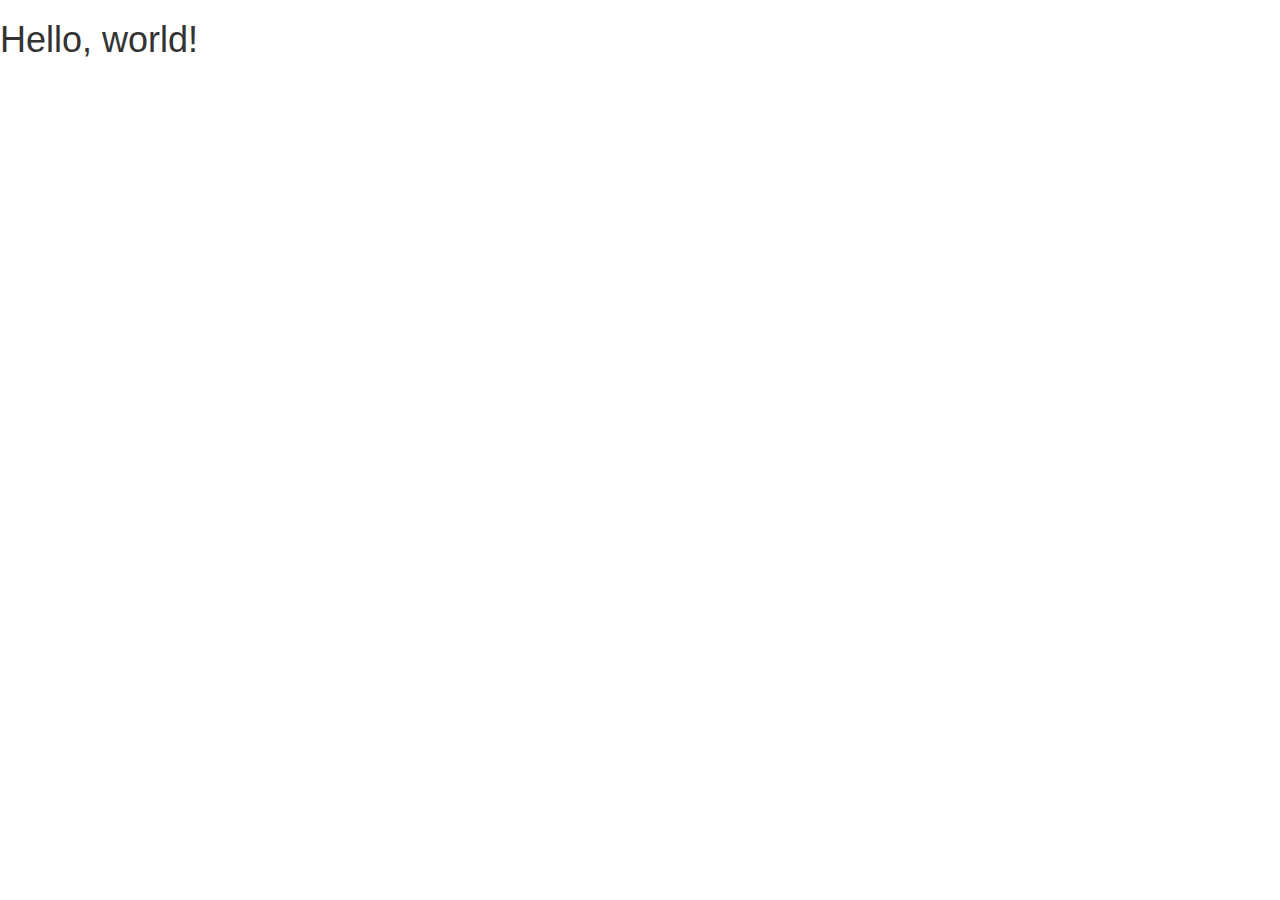
==== index.html @ ed1a8c18 "first commit" ====
<!DOCTYPE html>
<html lang="ja">
  <head>
    <meta charset="utf-8">
    <meta http-equiv="X-UA-Compatible" content="IE=edge">
    <meta name="viewport" content="width=device-width, initial-scale=1">
    <title>Bootstrap Sample</title>
    <!-- BootstrapのCSS読み込み -->
    <link rel="stylesheet" href="//maxcdn.bootstrapcdn.com/bootstrap/3.3.5/css/bootstrap.min.css">
    <!-- jQuery読み込み -->
    <script src="//ajax.googleapis.com/ajax/libs/jquery/1.11.3/jquery.min.js"></script>
    <!-- BootstrapのJS読み込み -->
    <script src="//maxcdn.bootstrapcdn.com/bootstrap/3.3.5/js/bootstrap.min.js"></script>
  </head>
  <body>
    <h1>Hello, world!</h1>
  </body>
</html>
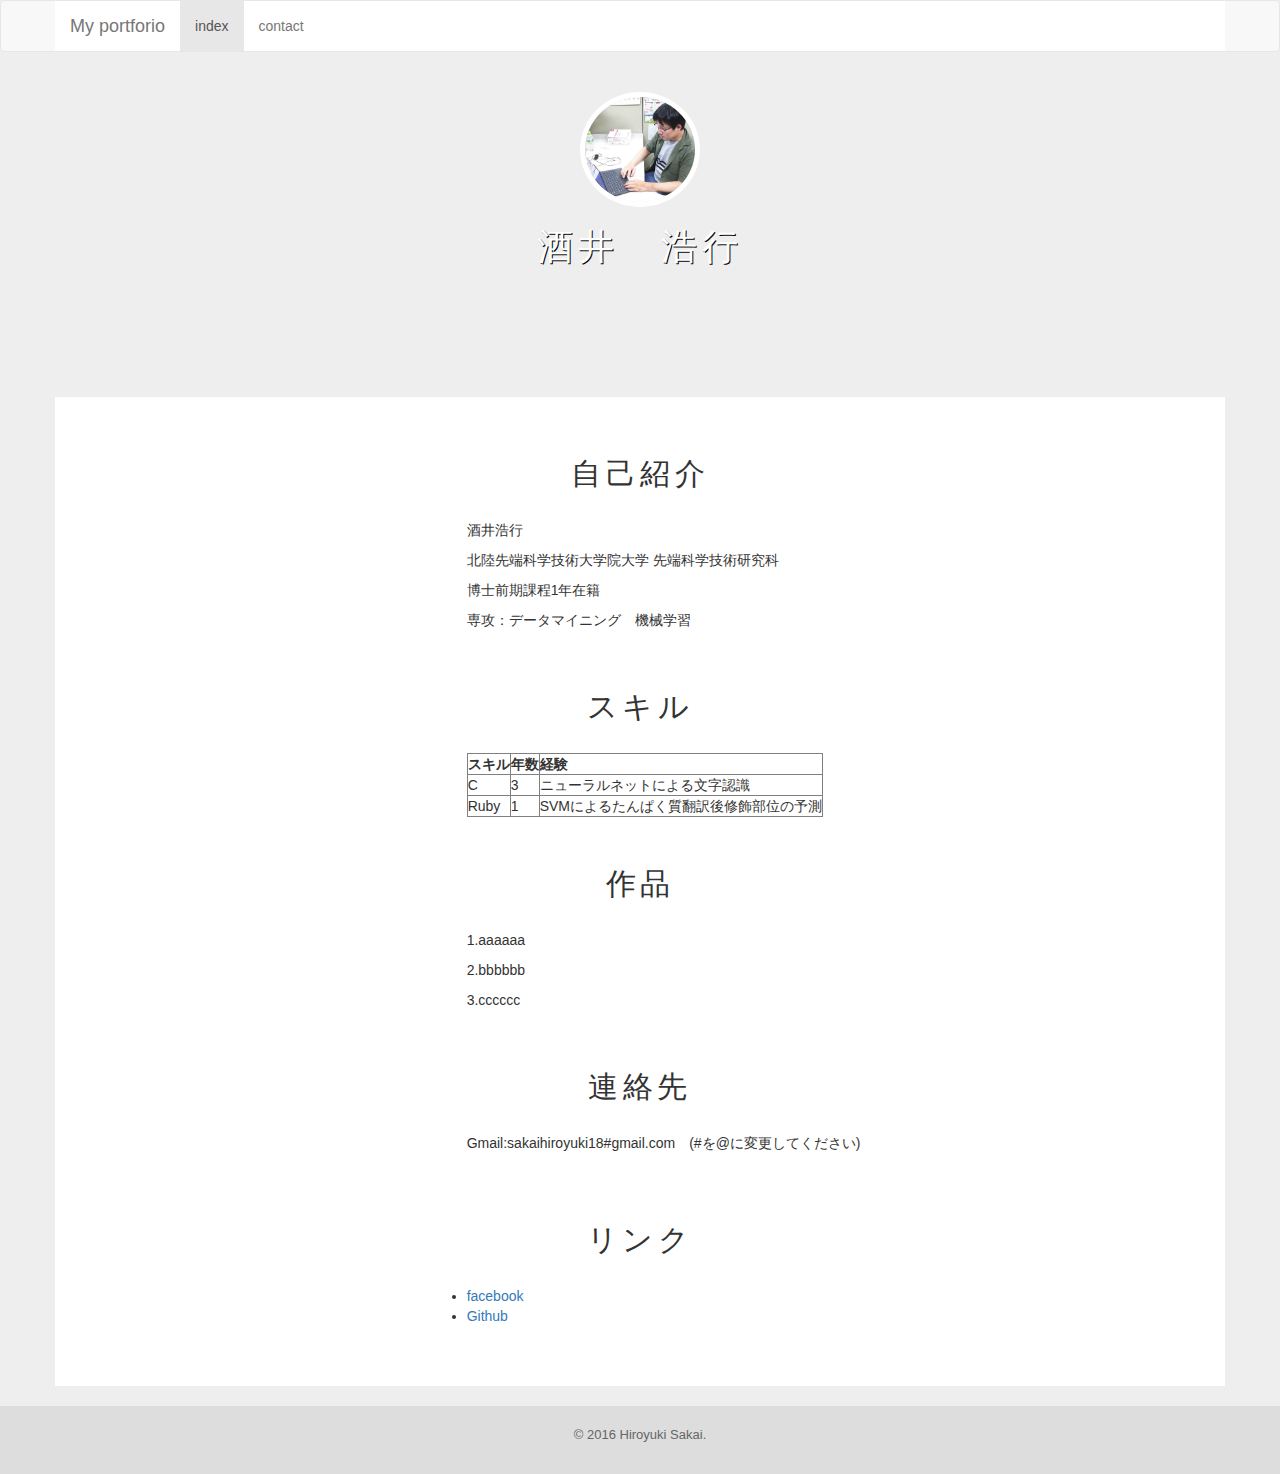
==== commit 83d11a67: "first commit" ====
--- a/index.html
+++ b/index.html
@@ -4,15 +4,108 @@
     <meta charset="utf-8">
     <meta http-equiv="X-UA-Compatible" content="IE=edge">
     <meta name="viewport" content="width=device-width, initial-scale=1">
-    <title>Bootstrap Sample</title>
+    <title>HIROYUKU's PORTFOLIO</title>
+    <meta name="description" content="サイトの紹介文を書く。検索でヒットしたタイトル下の説明文に当たる。">
     <!-- BootstrapのCSS読み込み -->
     <link rel="stylesheet" href="//maxcdn.bootstrapcdn.com/bootstrap/3.3.5/css/bootstrap.min.css">
+    <link rel="stylesheet" href="./css/custom.css">
     <!-- jQuery読み込み -->
     <script src="//ajax.googleapis.com/ajax/libs/jquery/1.11.3/jquery.min.js"></script>
     <!-- BootstrapのJS読み込み -->
     <script src="//maxcdn.bootstrapcdn.com/bootstrap/3.3.5/js/bootstrap.min.js"></script>
   </head>
   <body>
-    <h1>Hello, world!</h1>
-  </body>
+    <header>
+          <!-- 1.ナビゲーションバーの設定 -->
+      <nav class="navbar navbar-default">
+        <div class="container">
+          <!-- 2.ヘッダ情報 -->
+          <div class="navbar-header">
+            <a class="navbar-brand">My portforio</a>
+          </div>
+          <!-- 3.リストの配置 -->
+          <ul class="nav navbar-nav">
+            <li class="active"><a href="#">index</a></li>
+            <li><a href="#">contact</a></li>
+          </ul>
+        </div>
+      </nav>
+
+      <div id="logo">
+        <img src="./img/SakaiHiroyuki.JPG" alt="">
+        <h1>酒井　浩行</h1>
+      </div>
+    </header>
+
+    <div class="container">
+      <div class="row">
+        <section>
+          <h2>自己紹介</h2>
+          <div class="col-sm-offset-3 col-sm-9 col-md-offset-4 col-md-8">
+            <p>酒井浩行</p>
+            <p>北陸先端科学技術大学院大学 先端科学技術研究科</p>
+            <p>博士前期課程1年在籍</p>
+            <p>専攻：データマイニング　機械学習</p>
+          </div>
+        </section>
+        
+        <section>
+          <h2>スキル</h2>
+          <div class="col-sm-offset-3 col-sm-9 col-md-offset-4 col-md-8">
+            <table border="1">
+              <thead>
+                <tr>
+                  <th>スキル</th>
+                  <th>年数</th>
+                  <th>経験</th>
+                </tr>
+              </thead>
+              <tbody>
+                <tr>
+                  <td>C</td>
+                  <td>3</td>
+                  <td>ニューラルネットによる文字認識</td>
+                </tr>
+                <tr>
+                  <td>Ruby</td>
+                  <td>1</td>
+                  <td>SVMによるたんぱく質翻訳後修飾部位の予測</td>
+                </tr>
+              </tbody>
+            </table>
+          </div>
+        </section>
+  
+        <section>
+          <h2>作品</h2>
+          <div class="col-sm-offset-3 col-sm-9 col-md-offset-4 col-md-8">
+            <p>1.aaaaaa</p>
+            <p>2.bbbbbb</p>
+            <p>3.cccccc</p>
+          </div>
+        </section>
+
+        <section>
+          <h2>連絡先</h2>
+          <div class="col-sm-offset-3 col-sm-9 col-md-offset-4 col-md-8">
+            <p>Gmail:sakaihiroyuki18#gmail.com　(#を@に変更してください)</p>
+          </div>
+        </section>
+      
+        <section>
+          <h2>リンク</h2>
+          <div class="col-sm-offset-3 col-sm-9 col-md-offset-4 col-md-8">
+            <ul>
+                <li><a href="https://www.facebook.com/profile.php?id=100011990251863" target="_blank">facebook</a></li>
+                <li><a href="https://github.com/sakaihiroyuki" target="_blank">Github</a></li>
+            </ul>
+          </div>
+        </section>
+      </div>
+    </div>
+
+      <footer>
+        <p>&copy; 2016 Hiroyuki Sakai.</p>
+      </footer>
+    </body>
 </html>--- a/css/custom.css
+++ b/css/custom.css
@@ -0,0 +1,63 @@
+@charset "utf-8";
+
+* {
+    margin: 0;
+    padding: 0;
+}
+
+body {
+    font-family: YuGothic, "游ゴシック", "メイリオ", meiryo, "ヒラギノ角ゴ Pro W3", "Hiragino Kaku Gothic Pro", sans-serif;
+    background-color: #eee;
+    font-size: 14px;
+}
+span .red {
+    color: red;
+}
+header {
+    background-image: url("../img/bg.jpg");
+    background-position: center center;
+    background-size: cover;
+    background-repeat: no-repeat;
+    padding-bottom: 100px;
+}
+
+#logo {
+    padding: 20px 0;
+    text-align: center;
+}
+#logo img {
+    max-width: 120px;
+    border: 5px solid #fff;
+    border-radius: 100%;
+}
+#logo h1 {
+    letter-spacing: 0.15em;
+    color: #fff;
+    text-shadow: 1px 1px 0px #000;
+}
+
+.container {
+    max-width:1200px;
+    background-color: #fff;
+}
+
+section {
+    padding: 30px 20px;
+}
+
+section div{
+    margin-bottom: 50px;
+}
+section h2 {
+    padding: 10px 0 20px 0;
+    text-align: center;
+    letter-spacing: 0.15em;
+}
+footer{
+    margin-top: 20px;
+    padding: 20px 0;
+    font-size: 93%;
+    text-align: center;
+    background-color: #ddd;
+    color: #666;
+}
